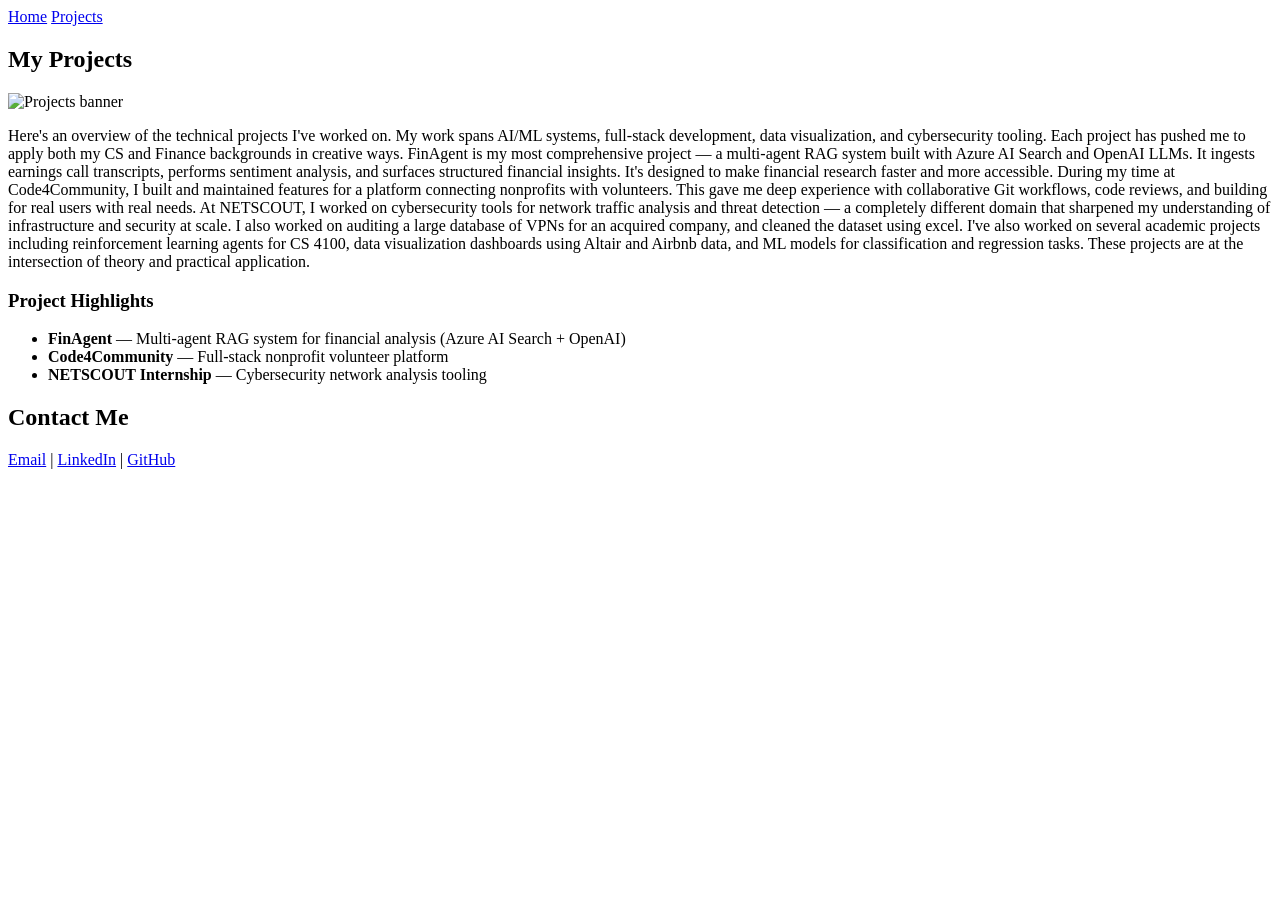
==== projects.html @ 23a30572 "Created projects.html" ====
<!DOCTYPE html>
<html lang="en">
<head>
  <meta charset="UTF-8" />
  <meta name="viewport" content="width=device-width, initial-scale=1.0"/>
  <title>Projects | Anjali's Website</title>
  <link rel="stylesheet" href="style.css" />
</head>
<body>

  <nav>
    <a href="index.html">Home</a>
    <a href="projects.html">Projects</a>
  </nav>

  <header>
    <h2>My Projects</h2>
  </header>

  <main>
    <img src="images/projects.jpg" alt="Projects banner" class="banner-img"/>

    <p>
      Here's an overview of the technical projects I've worked on. 
      My work spans AI/ML systems, full-stack development, data 
      visualization, and cybersecurity tooling. Each project has 
      pushed me to apply both my CS and Finance backgrounds in 
      creative ways.

      FinAgent is my most comprehensive project — a multi-agent 
      RAG system built with Azure AI Search and OpenAI LLMs. It 
      ingests earnings call transcripts, performs sentiment analysis, 
      and surfaces structured financial insights. It's designed to 
      make financial research faster and more accessible.

      During my time at Code4Community, I built and maintained 
      features for a platform connecting nonprofits with volunteers. 
      This gave me deep experience with collaborative Git workflows, 
      code reviews, and building for real users with real needs.

      At NETSCOUT, I worked on cybersecurity tools for network 
      traffic analysis and threat detection — a completely different 
      domain that sharpened my understanding of infrastructure 
      and security at scale. I also worked on auditing a large 
      database of VPNs for an acquired company, and cleaned the 
      dataset using excel.

      I've also worked on several academic projects including 
      reinforcement learning agents for CS 4100, data visualization 
      dashboards using Altair and Airbnb data, and ML models 
      for classification and regression tasks. These projects are 
      at the intersection of theory and practical application.
    </p>

    <h3>Project Highlights</h3>
    <ul>
      <li><strong>FinAgent</strong> — Multi-agent RAG system for financial analysis (Azure AI Search + OpenAI)</li>
      <li><strong>Code4Community</strong> — Full-stack nonprofit volunteer platform</li>
      <li><strong>NETSCOUT Internship</strong> — Cybersecurity network analysis tooling</li>
    </ul>
  </main>

  <footer>
    <h2>Contact Me</h2>
    <p>
      <a href="mailto:youremail@gmail.com">Email</a> |
      <a href="https://linkedin.com/in/yourlinkedin" target="_blank">LinkedIn</a> |
      <a href="https://github.com/yourgithub" target="_blank">GitHub</a>
    </p>
  </footer>

</body>
</html>
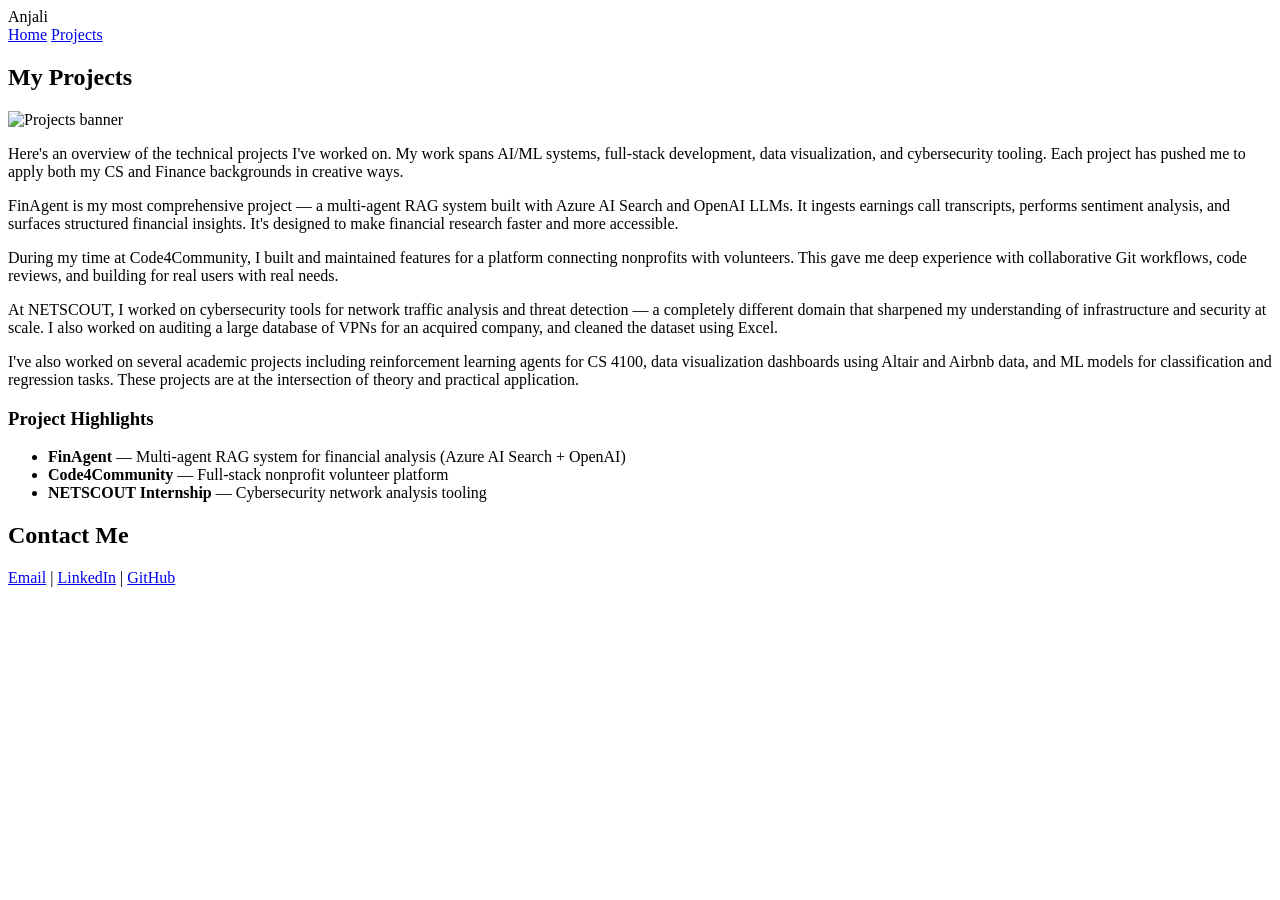
==== commit 9ccb32ce: "Edited projects.html" ====
--- a/projects.html
+++ b/projects.html
@@ -7,51 +7,53 @@
   <link rel="stylesheet" href="style.css" />
 </head>
 <body>
-
   <nav>
-    <a href="index.html">Home</a>
-    <a href="projects.html">Projects</a>
+    <div class="nav-logo">Anjali</div>
+    <div class="nav-links">
+      <a href="index.html">Home</a>
+      <a href="projects.html">Projects</a>
+    </div>
   </nav>
-
   <header>
     <h2>My Projects</h2>
   </header>
-
   <main>
-    <img src="images/projects.jpg" alt="Projects banner" class="banner-img"/>
-
+    <img src="project_pic.PNG" alt="Projects banner" class="banner-img"/>
     <p>
-      Here's an overview of the technical projects I've worked on. 
-      My work spans AI/ML systems, full-stack development, data 
-      visualization, and cybersecurity tooling. Each project has 
-      pushed me to apply both my CS and Finance backgrounds in 
+      Here's an overview of the technical projects I've worked on.
+      My work spans AI/ML systems, full-stack development, data
+      visualization, and cybersecurity tooling. Each project has
+      pushed me to apply both my CS and Finance backgrounds in
       creative ways.
-
-      FinAgent is my most comprehensive project — a multi-agent 
-      RAG system built with Azure AI Search and OpenAI LLMs. It 
-      ingests earnings call transcripts, performs sentiment analysis, 
-      and surfaces structured financial insights. It's designed to 
+    </p>
+    <p>
+      FinAgent is my most comprehensive project — a multi-agent
+      RAG system built with Azure AI Search and OpenAI LLMs. It
+      ingests earnings call transcripts, performs sentiment analysis,
+      and surfaces structured financial insights. It's designed to
       make financial research faster and more accessible.
-
-      During my time at Code4Community, I built and maintained 
-      features for a platform connecting nonprofits with volunteers. 
-      This gave me deep experience with collaborative Git workflows, 
+    </p>
+    <p>
+      During my time at Code4Community, I built and maintained
+      features for a platform connecting nonprofits with volunteers.
+      This gave me deep experience with collaborative Git workflows,
       code reviews, and building for real users with real needs.
-
-      At NETSCOUT, I worked on cybersecurity tools for network 
-      traffic analysis and threat detection — a completely different 
-      domain that sharpened my understanding of infrastructure 
-      and security at scale. I also worked on auditing a large 
-      database of VPNs for an acquired company, and cleaned the 
-      dataset using excel.
-
-      I've also worked on several academic projects including 
-      reinforcement learning agents for CS 4100, data visualization 
-      dashboards using Altair and Airbnb data, and ML models 
-      for classification and regression tasks. These projects are 
+    </p>
+    <p>
+      At NETSCOUT, I worked on cybersecurity tools for network
+      traffic analysis and threat detection — a completely different
+      domain that sharpened my understanding of infrastructure
+      and security at scale. I also worked on auditing a large
+      database of VPNs for an acquired company, and cleaned the
+      dataset using Excel.
+    </p>
+    <p>
+      I've also worked on several academic projects including
+      reinforcement learning agents for CS 4100, data visualization
+      dashboards using Altair and Airbnb data, and ML models
+      for classification and regression tasks. These projects are
       at the intersection of theory and practical application.
     </p>
-
     <h3>Project Highlights</h3>
     <ul>
       <li><strong>FinAgent</strong> — Multi-agent RAG system for financial analysis (Azure AI Search + OpenAI)</li>
@@ -59,15 +61,13 @@
       <li><strong>NETSCOUT Internship</strong> — Cybersecurity network analysis tooling</li>
     </ul>
   </main>
-
   <footer>
     <h2>Contact Me</h2>
     <p>
-      <a href="mailto:youremail@gmail.com">Email</a> |
-      <a href="https://linkedin.com/in/yourlinkedin" target="_blank">LinkedIn</a> |
-      <a href="https://github.com/yourgithub" target="_blank">GitHub</a>
+      <a href="mailto:anjalisilina@gmail.com">Email</a> |
+      <a href="https://www.linkedin.com/in/anjalisilina/" target="_blank">LinkedIn</a> |
+      <a href="https://github.com/anjalisilina/" target="_blank">GitHub</a>
     </p>
   </footer>
-
 </body>
 </html>
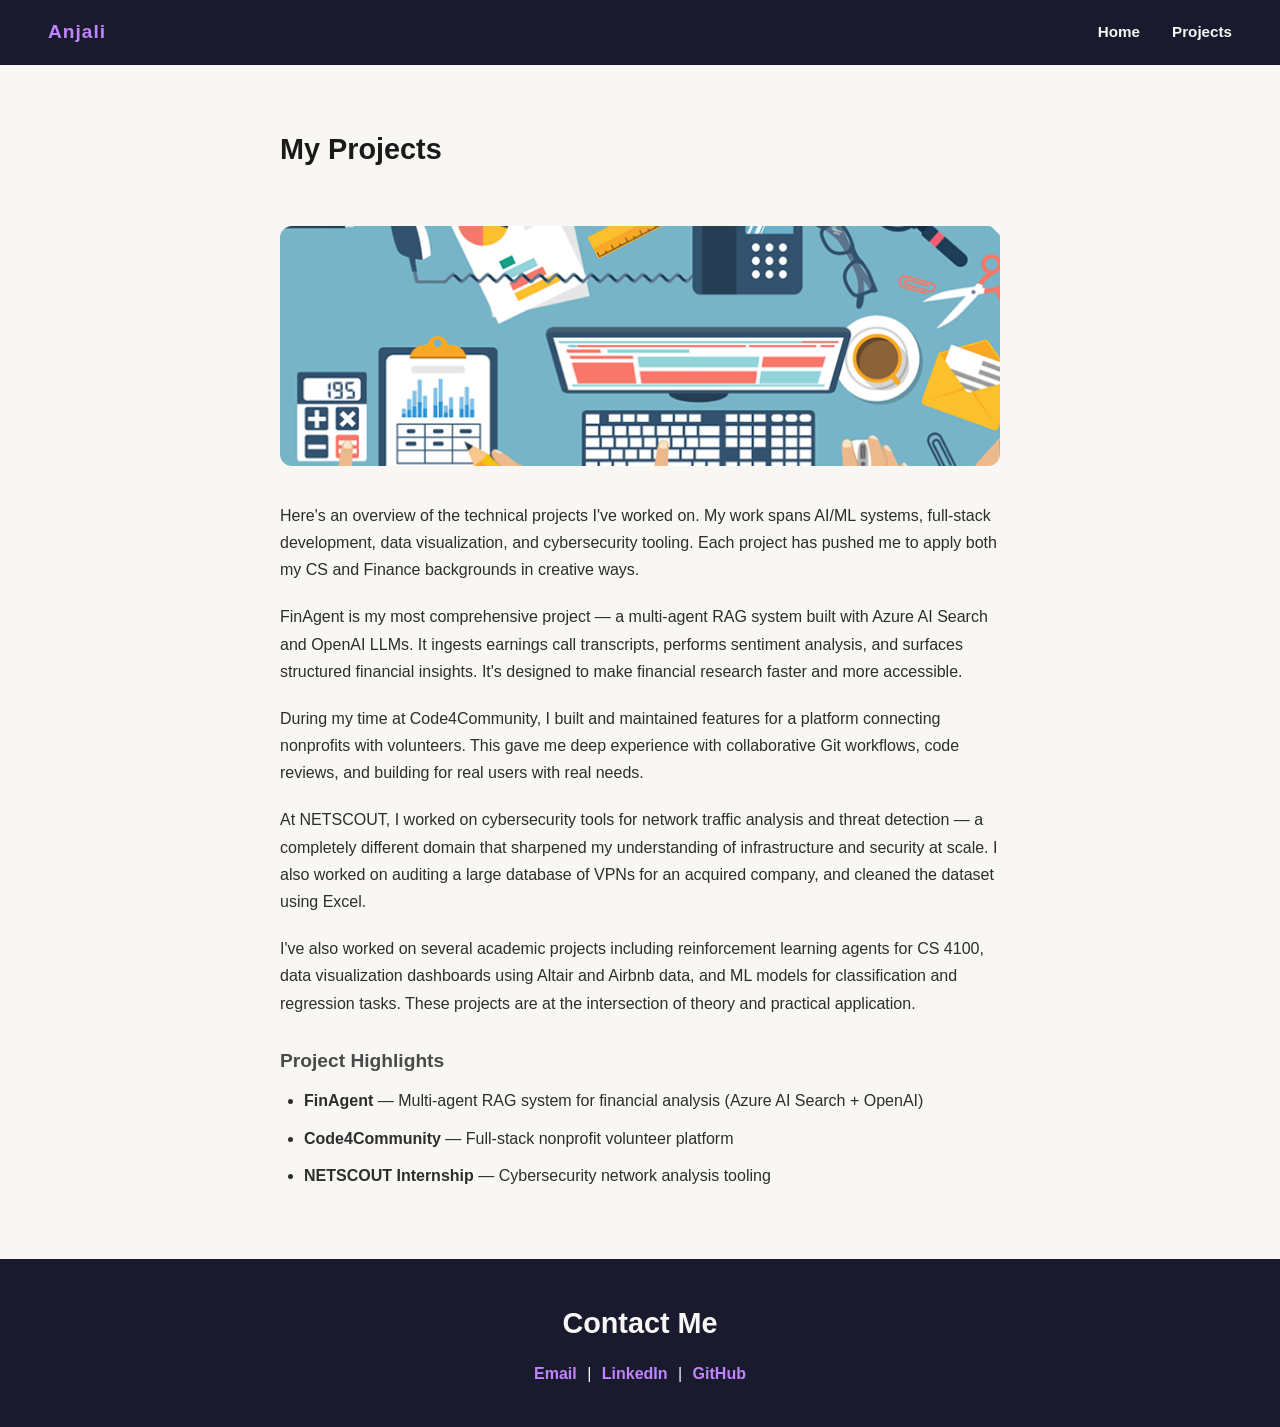
==== commit e92191df: "Update project image source in projects.html" ====
--- a/projects.html
+++ b/projects.html
@@ -18,7 +18,7 @@
     <h2>My Projects</h2>
   </header>
   <main>
-    <img src="project_pic.PNG" alt="Projects banner" class="banner-img"/>
+    <img src="projects_pic.PNG" alt="Projects banner" class="banner-img"/>
     <p>
       Here's an overview of the technical projects I've worked on.
       My work spans AI/ML systems, full-stack development, data
--- a/style.css
+++ b/style.css
@@ -0,0 +1,160 @@
+@import url('https://fonts.googleapis.com/css2?family=Inter:wght@400;600;700&display=swap');
+
+* {
+  margin: 0;
+  padding: 0;
+  box-sizing: border-box;
+}
+
+body {
+  font-family: 'Inter', sans-serif;
+  background-color: #f9f7f4;
+  color: #2d2d2d;
+  line-height: 1.7;
+}
+
+nav {
+  position: sticky;
+  top: 0;
+  z-index: 100;
+  background-color: #1a1a2e;
+  padding: 16px 48px;
+  display: flex;
+  justify-content: space-between;
+  align-items: center;
+}
+
+.nav-logo {
+  color: #c084fc;
+  font-size: 1.2rem;
+  font-weight: 700;
+  letter-spacing: 0.05em;
+}
+
+.nav-links {
+  display: flex;
+  gap: 32px;
+}
+
+.nav-links a {
+  color: #f9f7f4;
+  text-decoration: none;
+  font-weight: 600;
+  font-size: 0.95rem;
+}
+
+.nav-links a:hover {
+  color: #c084fc;
+}
+
+header.hero {
+  display: flex;
+  align-items: center;
+  gap: 32px;
+  max-width: 800px;
+  margin: 60px auto 0;
+  padding: 0 40px;
+}
+
+header {
+  padding: 60px 40px 20px;
+  max-width: 800px;
+  margin: 0 auto;
+}
+
+.hero-text h1 {
+  font-size: 2.5rem;
+  font-weight: 700;
+  color: #1a1a1a;
+}
+
+.tagline {
+  margin-top: 8px;
+  font-size: 1rem;
+  color: #6b7280;
+  font-weight: 500;
+}
+
+h1 {
+  font-size: 2.5rem;
+  font-weight: 700;
+  color: #1a1a1a;
+}
+
+h2 {
+  font-size: 1.8rem;
+  font-weight: 600;
+  color: #1a1a1a;
+  margin-bottom: 12px;
+}
+
+h3 {
+  font-size: 1.2rem;
+  margin: 28px 0 10px;
+  color: #4a4a4a;
+}
+
+main {
+  max-width: 800px;
+  margin: 0 auto;
+  padding: 20px 40px 60px;
+}
+
+.about h2 {
+  border-left: 4px solid #c084fc;
+  padding-left: 12px;
+  margin-bottom: 16px;
+}
+
+main p {
+  margin-bottom: 20px;
+  font-size: 1rem;
+}
+
+.profile-img {
+  width: 150px;
+  height: 150px;
+  border-radius: 50%;
+  object-fit: cover;
+  flex-shrink: 0;
+  border: 3px solid #c084fc;
+}
+
+.banner-img {
+  width: 100%;
+  max-height: 240px;
+  object-fit: cover;
+  border-radius: 12px;
+  margin-bottom: 28px;
+}
+
+ul {
+  padding-left: 24px;
+}
+
+ul li {
+  margin-bottom: 10px;
+}
+
+footer {
+  background-color: #1a1a2e;
+  color: #f9f7f4;
+  text-align: center;
+  padding: 40px 20px;
+}
+
+footer h2 {
+  color: #f9f7f4;
+  margin-bottom: 12px;
+}
+
+footer a {
+  color: #c084fc;
+  text-decoration: none;
+  margin: 0 6px;
+  font-weight: 600;
+}
+
+footer a:hover {
+  text-decoration: underline;
+}
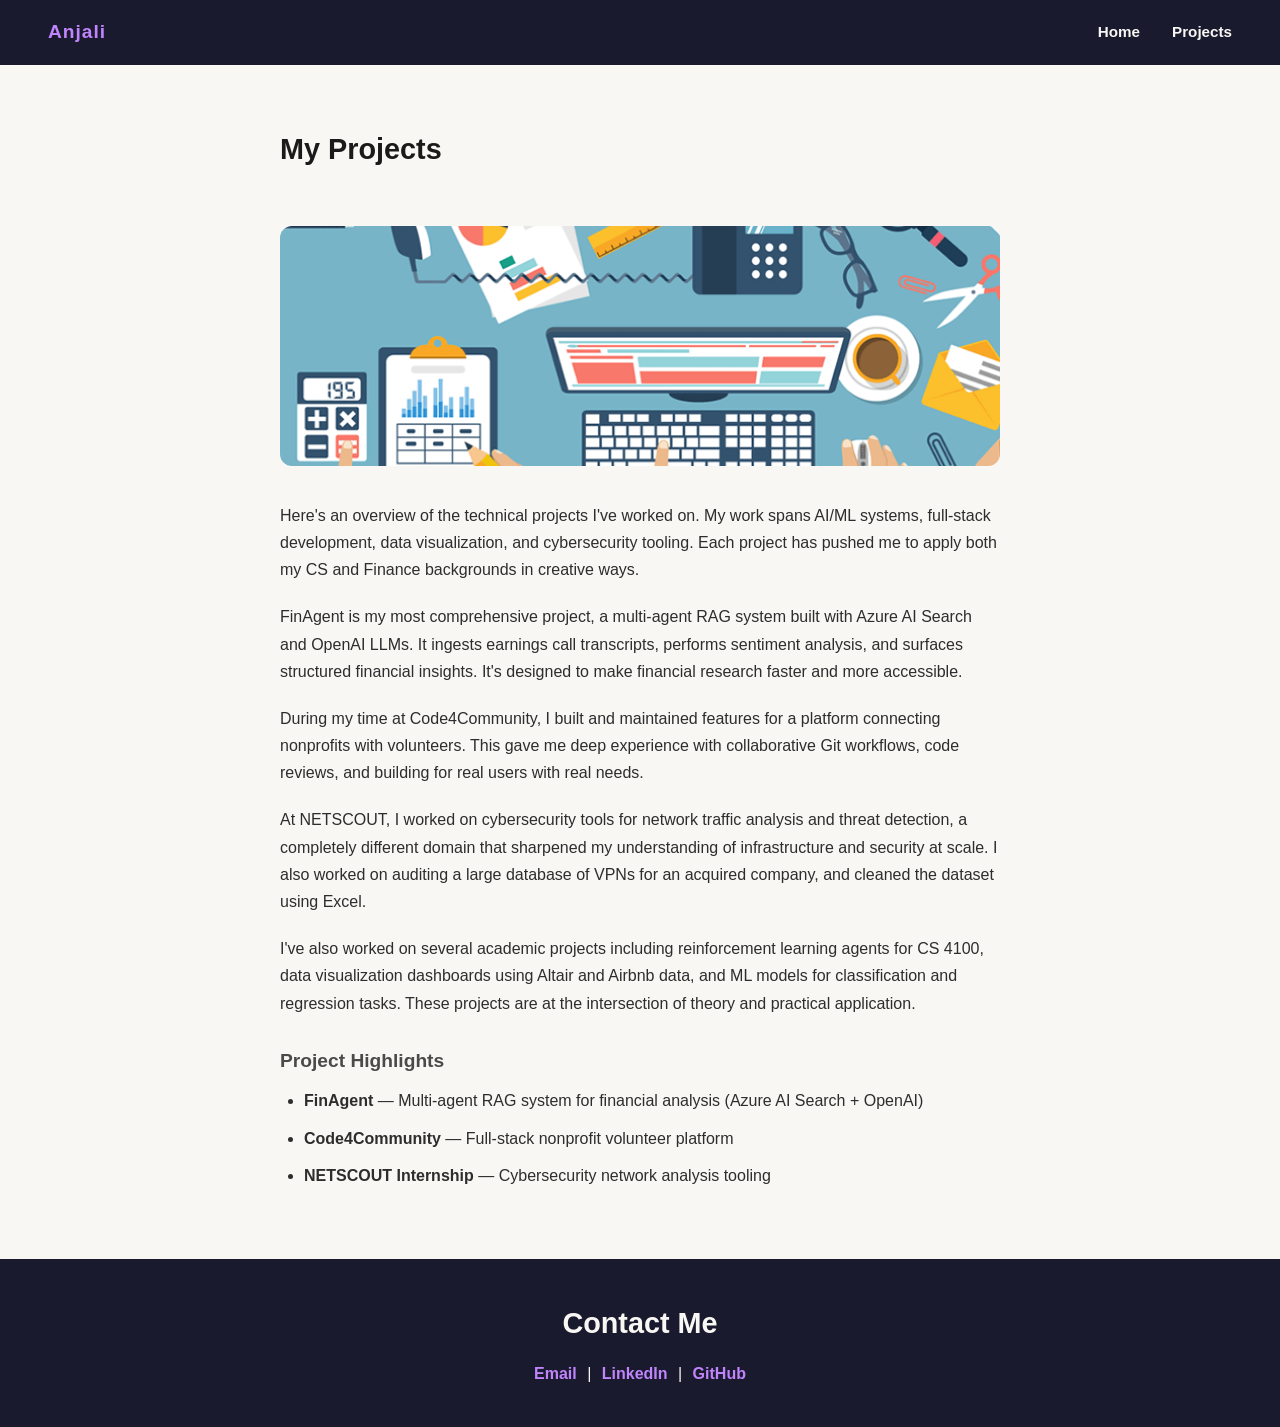
==== commit 2a21e19e: "Fix punctuation and improve sentence structure" ====
--- a/projects.html
+++ b/projects.html
@@ -27,7 +27,7 @@
       creative ways.
     </p>
     <p>
-      FinAgent is my most comprehensive project — a multi-agent
+      FinAgent is my most comprehensive project, a multi-agent
       RAG system built with Azure AI Search and OpenAI LLMs. It
       ingests earnings call transcripts, performs sentiment analysis,
       and surfaces structured financial insights. It's designed to
@@ -41,7 +41,7 @@
     </p>
     <p>
       At NETSCOUT, I worked on cybersecurity tools for network
-      traffic analysis and threat detection — a completely different
+      traffic analysis and threat detection, a completely different
       domain that sharpened my understanding of infrastructure
       and security at scale. I also worked on auditing a large
       database of VPNs for an acquired company, and cleaned the
